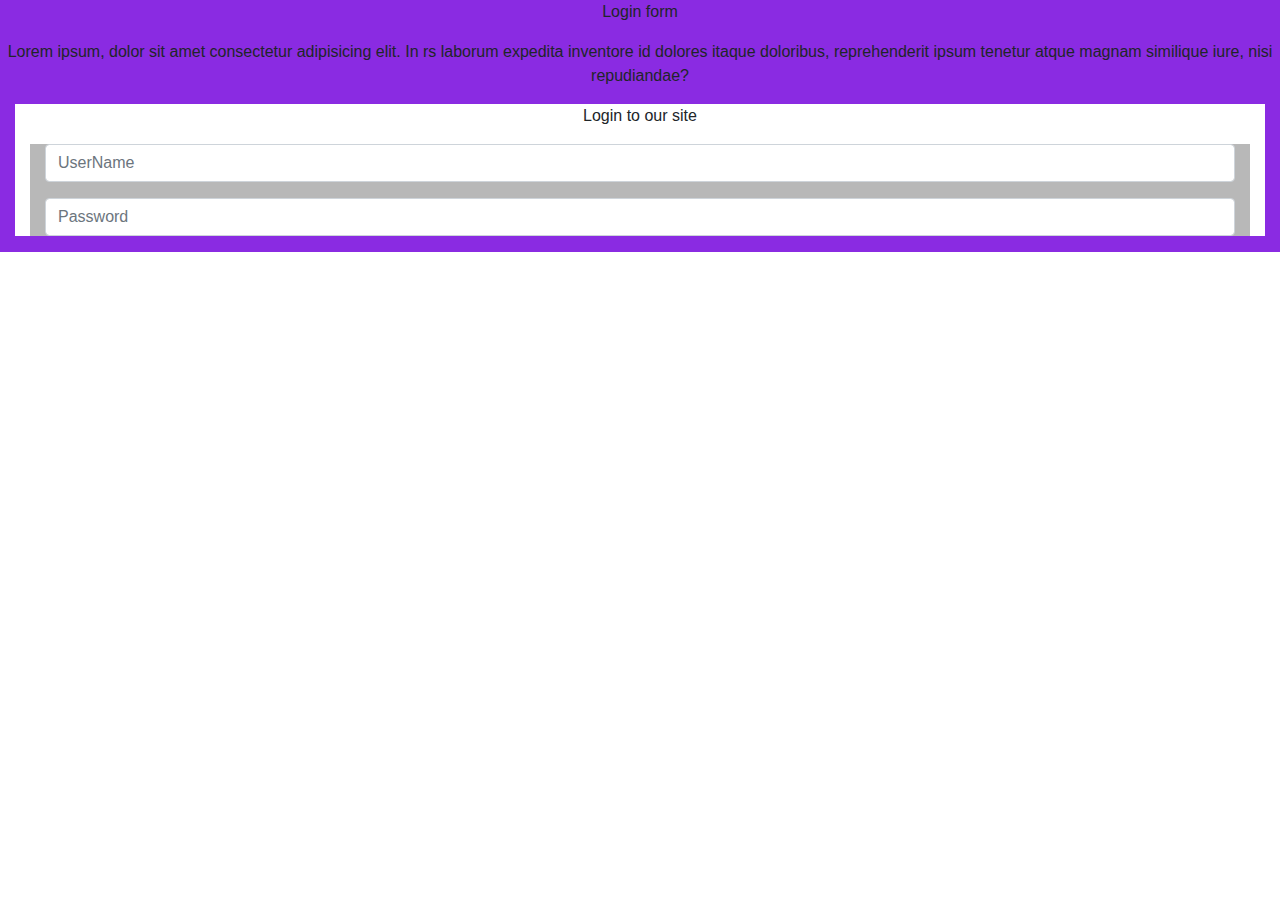
==== html/ejercicio1.html @ 5fcca40f "Initial commit" ====
<!DOCTYPE html>
<html lang="en">
<head>
    <meta charset="UTF-8">
    <meta http-equiv="X-UA-Compatible" content="IE=edge">
    <meta name="viewport" content="width=device-width, initial-scale=1.0">
    <!-- Bootstrap CSS -->
    <link rel="stylesheet" href="https://stackpath.bootstrapcdn.com/bootstrap/4.5.2/css/bootstrap.min.css" integrity="sha384-JcKb8q3iqJ61gNV9KGb8thSsNjpSL0n8PARn9HuZOnIxN0hoP+VmmDGMN5t9UJ0Z" crossorigin="anonymous">
    <!-- Style CSS -->
    <link REL=StyleSheet HREF="../css/ej1.css" TYPE="text/css" MEDIA=screen>
    <title>Ejercicio 1 UD31</title>
</head>
<body>
    <div class="container-fluid">
        <div class="row" id="div_2">
            <div class="col">
                <div class="row" id="div_2">
                    <p>Login form</p>
                </div>
                <div class="row"id="div_2">
                    <p>Lorem ipsum, dolor sit amet consectetur adipisicing elit. In rs laborum expedita inventore id dolores itaque doloribus, reprehenderit ipsum tenetur atque magnam similique iure, nisi repudiandae?</p>
                </div>
                <div class="col" id="div_centro">
                    <div class="row" id="div_centro">
                        <p>Login to our site</p>
                    </div>
                    <div class="col" id="div_peque">
                        
                        <div class="mb-3">
                            <input type="text" class="form-control" id="formGroupExampleInput" placeholder="UserName">
                          </div>
                          <div class="mb-3">
                            <input type="text" class="form-control" id="formGroupExampleInput2" placeholder="Password">
                          </div>
                    </div>
                </div>
            </div>
        </div>
       
        
    </div>
    

</body>
</html>
---- css/ej1.css ----
#div_2{
    justify-content: center;
    text-align: center;
    background-color:blueviolet;
}
#div_peque{
    justify-content: center;
    text-align: center;
    background-color:rgb(184, 184, 184);
}
#div_centro{
    justify-content: center;
    text-align: center;
    background-color:rgb(255, 255, 255);
}
.col-centered {
    /* reset the text-align */
    text-align:left;
    /* inline-block space fix */
    margin-right:-4px;
}
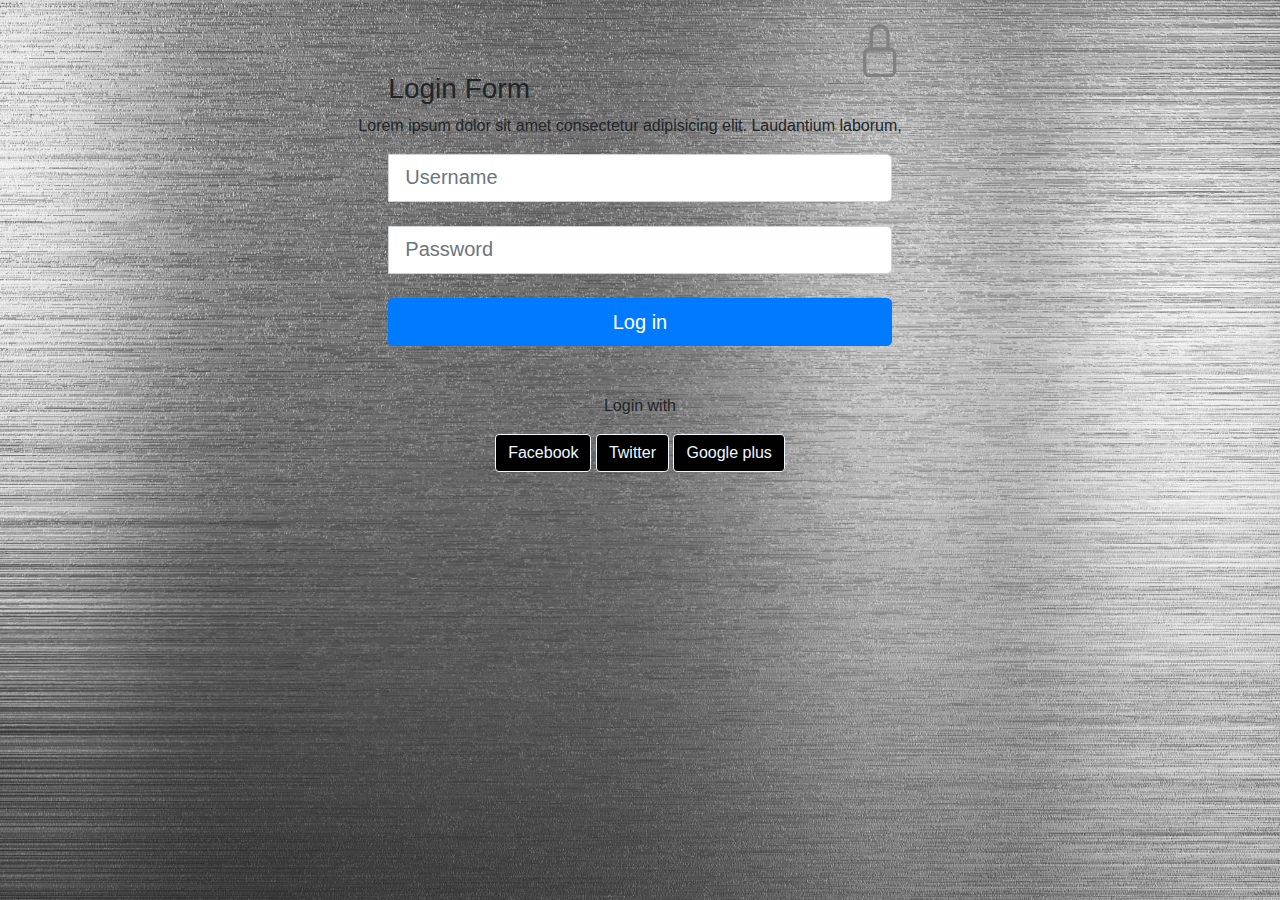
==== commit 5d1dc3c9: ""Nearly done"" ====
--- a/html/ejercicio1.html
+++ b/html/ejercicio1.html
@@ -7,39 +7,64 @@
     <!-- Bootstrap CSS -->
     <link rel="stylesheet" href="https://stackpath.bootstrapcdn.com/bootstrap/4.5.2/css/bootstrap.min.css" integrity="sha384-JcKb8q3iqJ61gNV9KGb8thSsNjpSL0n8PARn9HuZOnIxN0hoP+VmmDGMN5t9UJ0Z" crossorigin="anonymous">
     <!-- Style CSS -->
-    <link REL=StyleSheet HREF="../css/ej1.css" TYPE="text/css" MEDIA=screen>
+    <link REL=StyleSheet HREF="../css/ejercicio1.css" TYPE="text/css" MEDIA=screen>
     <title>Ejercicio 1 UD31</title>
 </head>
 <body>
-    <div class="container-fluid">
-        <div class="row" id="div_2">
-            <div class="col">
-                <div class="row" id="div_2">
-                    <p>Login form</p>
-                </div>
-                <div class="row"id="div_2">
-                    <p>Lorem ipsum, dolor sit amet consectetur adipisicing elit. In rs laborum expedita inventore id dolores itaque doloribus, reprehenderit ipsum tenetur atque magnam similique iure, nisi repudiandae?</p>
-                </div>
-                <div class="col" id="div_centro">
-                    <div class="row" id="div_centro">
-                        <p>Login to our site</p>
+    <div class="container-fluid ">
+        
+        <div class="row"><br></div>
+
+        <div class="row">
+<!-- col left -->
+            <div class="col-sm"></div>
+<!-- col middle -->
+            <div class="col-md-5">
+                <form action="" method="post" name="FormEntrar">
+                    <div class="row">
+                            <!--Tittle-->
+                            <div class="col center-block"><br><br><h3>Login Form</h3></div>
+                                <!--LOCK-->
+                                <svg xmlns="http://www.w3.org/2000/svg" width="10%" height="10%" fill="grey" class="bi bi-lock" viewBox="0 0 16 16">
+                                    <path d="M8 1a2 2 0 0 1 2 2v4H6V3a2 2 0 0 1 2-2zm3 6V3a3 3 0 0 0-6 0v4a2 2 0 0 0-2 2v5a2 2 0 0 0 2 2h6a2 2 0 0 0 2-2V9a2 2 0 0 0-2-2zM5 8h6a1 1 0 0 1 1 1v5a1 1 0 0 1-1 1H5a1 1 0 0 1-1-1V9a1 1 0 0 1 1-1z"/>
+                                </svg>
+                        <!--Description-->
+                        <div class="row center-block"> 
+                            <br>
+                            <p>Lorem ipsum dolor sit amet consectetur adipisicing elit. Laudantium laborum,</p>
+                        </div>
                     </div>
-                    <div class="col" id="div_peque">
-                        
-                        <div class="mb-3">
-                            <input type="text" class="form-control" id="formGroupExampleInput" placeholder="UserName">
-                          </div>
-                          <div class="mb-3">
-                            <input type="text" class="form-control" id="formGroupExampleInput2" placeholder="Password">
-                          </div>
-                    </div>
-                </div>
+                    <div class="row"></div>
+                    <div class="input-group input-group-lg">
+                        <span class="input-group-addon" id="sizing-addon1">
+                            <i class="glyphicon glyphicon-envelope"></i>
+                        </span>
+                        <input type="email" class="form-control"  placeholder="Username" id="Correo" aria-describedby="sizing-addon1" required>
+                   </div>
+                   <br>
+                   <div class="input-group input-group-lg">
+                     <span class="input-group-addon" id="sizing-addon1"><i class="glyphicon glyphicon-lock"></i></span>
+                     <input type="password"  class="form-control" placeholder="Password" aria-describedby="sizing-addon1" required>
+                   </div>
+                   <br>
+                   <button class="btn btn-lg btn-primary btn-block btn-signin" id="IngresoLog" type="submit">Log in</button>
+                   <div><br></div>
+                </form>
             </div>
+<!-- col right -->
+            <div class="col-sm text-center" id="columnaIzquierda"></div>
         </div>
-       
+        <div class="row-12 center-block text-center">
+            <br>
+            <p> Login with</p>
+        </div>
+        <div class="row-12 center-block text-center">
+            <button type="button" class="btn btn-outline-dark" data-mdb-ripple-color="dark">Facebook</button>
+            <button type="button" class="btn btn-outline-dark" data-mdb-ripple-color="dark">Twitter</button>
+            <button type="button" class="btn btn-outline-dark" data-mdb-ripple-color="dark">Google plus</button>
+        </div>
         
     </div>
-    
 
 </body>
 </html>
--- a/css/ejercicio1.css
+++ b/css/ejercicio1.css
@@ -0,0 +1,29 @@
+@import "bootstrap-social.less";
+.container-fluid{
+    background-image: url("../img/background_metal.jpg");
+    background-repeat: no-repeat;
+    background-size: cover;
+    background-position: center center;
+    height: 100vh;
+}
+/*__________________Ejercicio 1______________________*/
+.btn-outline-dark{
+    background-color: black;
+    color: aliceblue;
+    border-color: aliceblue;
+}
+
+
+/*______________________ TESTING___________________________ */
+.divTest_1{
+    background-color: aqua;
+}
+.divTest_2{
+    background-color: rgb(255, 0, 242);
+}
+.divTest_3{
+    background-color: rgb(0, 68, 255);
+}
+.divTest_4{
+    background-color: rgb(208, 255, 0);
+}